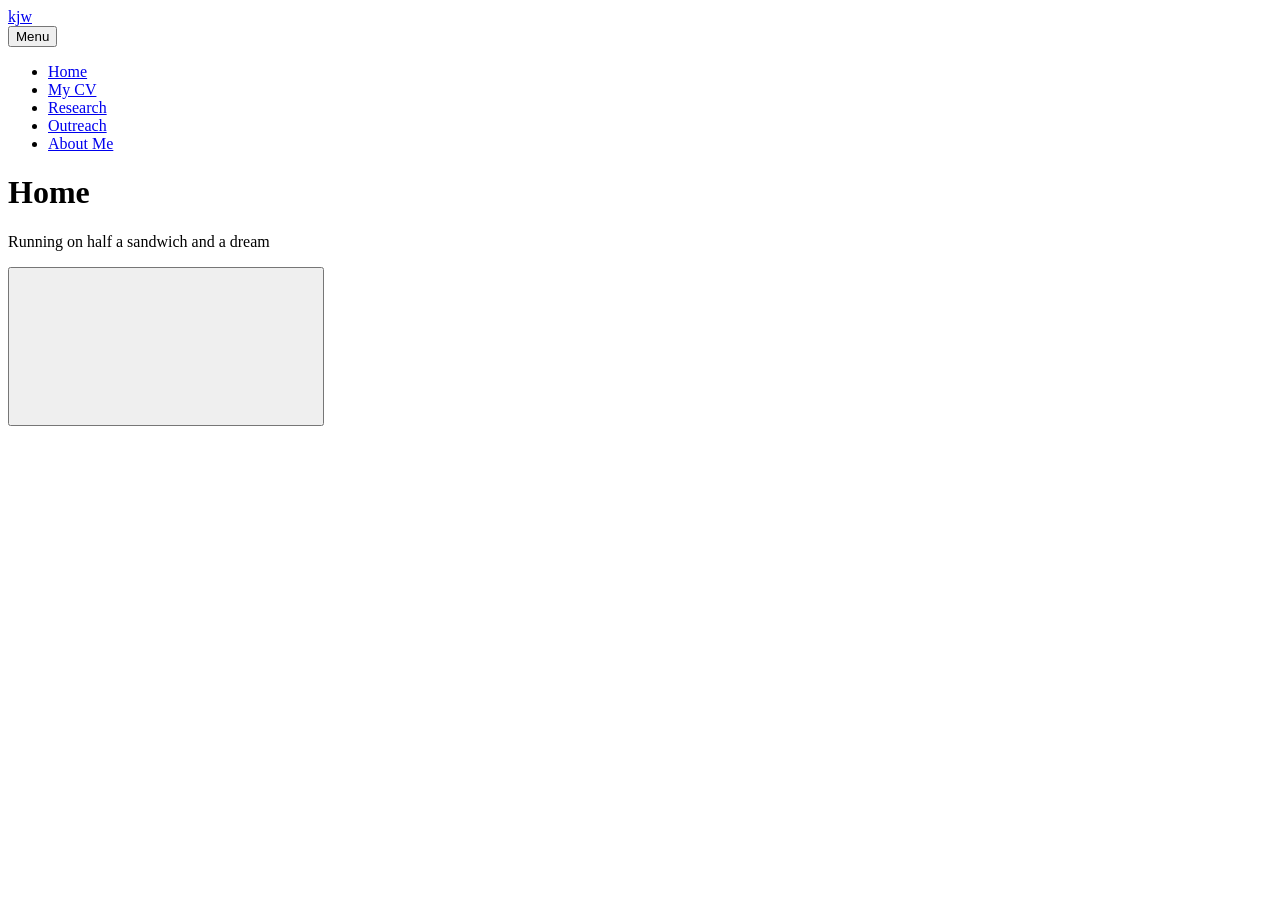
==== index.html @ 4ba6f2dd "Publii: update content" ====
<!DOCTYPE html><html lang="en-gb"><head><meta charset="utf-8"><meta http-equiv="X-UA-Compatible" content="IE=edge"><meta name="viewport" content="width=device-width,initial-scale=1"><title>Home - kjw</title><meta name="generator" content="Publii Open-Source CMS for Static Site"><link rel="canonical" href="https://kennediw.locedinside.com/"><link rel="alternate" type="application/atom+xml" href="https://kennediw.locedinside.com/feed.xml" title="kjw - RSS"><link rel="alternate" type="application/json" href="https://kennediw.locedinside.com/feed.json" title="kjw - JSON"><meta property="og:title" content="Home"><meta property="og:site_name" content="kjw"><meta property="og:description" content=""><meta property="og:url" content="https://kennediw.locedinside.com/"><meta property="og:type" content="article"><link rel="preload" href="https://kennediw.locedinside.com/assets/dynamic/fonts/archivonarrow/archivonarrow.woff2" as="font" type="font/woff2" crossorigin><link rel="preload" href="https://kennediw.locedinside.com/assets/dynamic/fonts/archivonarrow/archivonarrow-italic.woff2" as="font" type="font/woff2" crossorigin><link rel="stylesheet" href="https://kennediw.locedinside.com/assets/css/style.css?v&#x3D;a1b44a110570c267595b27208547eb98"><script type="application/ld+json">{"@context":"http://schema.org","@type":"Article","mainEntityOfPage":{"@type":"WebPage","@id":"https://kennediw.locedinside.com/"},"headline":"Home","datePublished":"2026-08-30T18:26-07:00","dateModified":"2026-08-30T18:49-07:00","description":"","author":{"@type":"Person","name":"Kennedi J. White","url":"https://kennediw.locedinside.com/authors/kennedi-j-white/"},"publisher":{"@type":"Organization","name":"Kennedi J. White"}}</script><noscript><style>img[loading] {
                    opacity: 1;
                }</style></noscript></head><body class="page-template"><div class="container"><header class="top" id="js-top"><div><a class="logo" href="https://kennediw.locedinside.com/">kjw</a><nav class="navbar"><button class="navbar__toggle" aria-label="Menu" aria-haspopup="true" aria-expanded="false"><span class="navbar__toggle-box"><span class="navbar__toggle-inner">Menu</span></span></button><ul class="navbar__menu"><li class="active"><a href="https://kennediw.locedinside.com/" target="_self">Home</a></li><li><a href="https://kennediw.locedinside.com/home/my-cv-2/" target="_self">My CV</a></li><li><a href="https://kennediw.locedinside.com/home/research/" target="_self">Research</a></li><li><a href="https://kennediw.locedinside.com/home/outreach/" target="_self">Outreach</a></li><li><a href="https://kennediw.locedinside.com/about-me/" target="_self">About Me</a></li></ul></nav></div></header><main class="page"><div class="content"><div class="hero hero--full"><header class="hero__header"><h1>Home</h1></header></div><div class="content__entry"></div></div></main></div><footer class="footer"><div class="footer__wrapper"><div class="footer__copyright"><p>Running on half a sandwich and a dream</p></div><button onclick="backToTopFunction()" id="backToTop" class="footer__bttop" aria-label="Back to top" title="Back to top"><svg><use xlink:href="https://kennediw.locedinside.com/assets/svg/svg-map.svg#toparrow"/></svg></button></div></footer><script>window.publiiThemeMenuConfig = {    
        mobileMenuMode: 'sidebar',
        animationSpeed: 300,
        submenuWidth: 'auto',
        doubleClickTime: 500,
        mobileMenuExpandableSubmenus: true, 
        relatedContainerForOverlayMenuSelector: '.top',
   };</script><script defer="defer" src="https://kennediw.locedinside.com/assets/js/scripts.min.js?v&#x3D;e2bc0e7d7ff60ea78ee920470cf8c8a1"></script><script>var images = document.querySelectorAll('img[loading]');

        for (var i = 0; i < images.length; i++) {
            if (images[i].complete) {
                images[i].classList.add('is-loaded');
            } else {
                images[i].addEventListener('load', function () {
                    this.classList.add('is-loaded');
                }, false);
            }
        }</script></body></html>
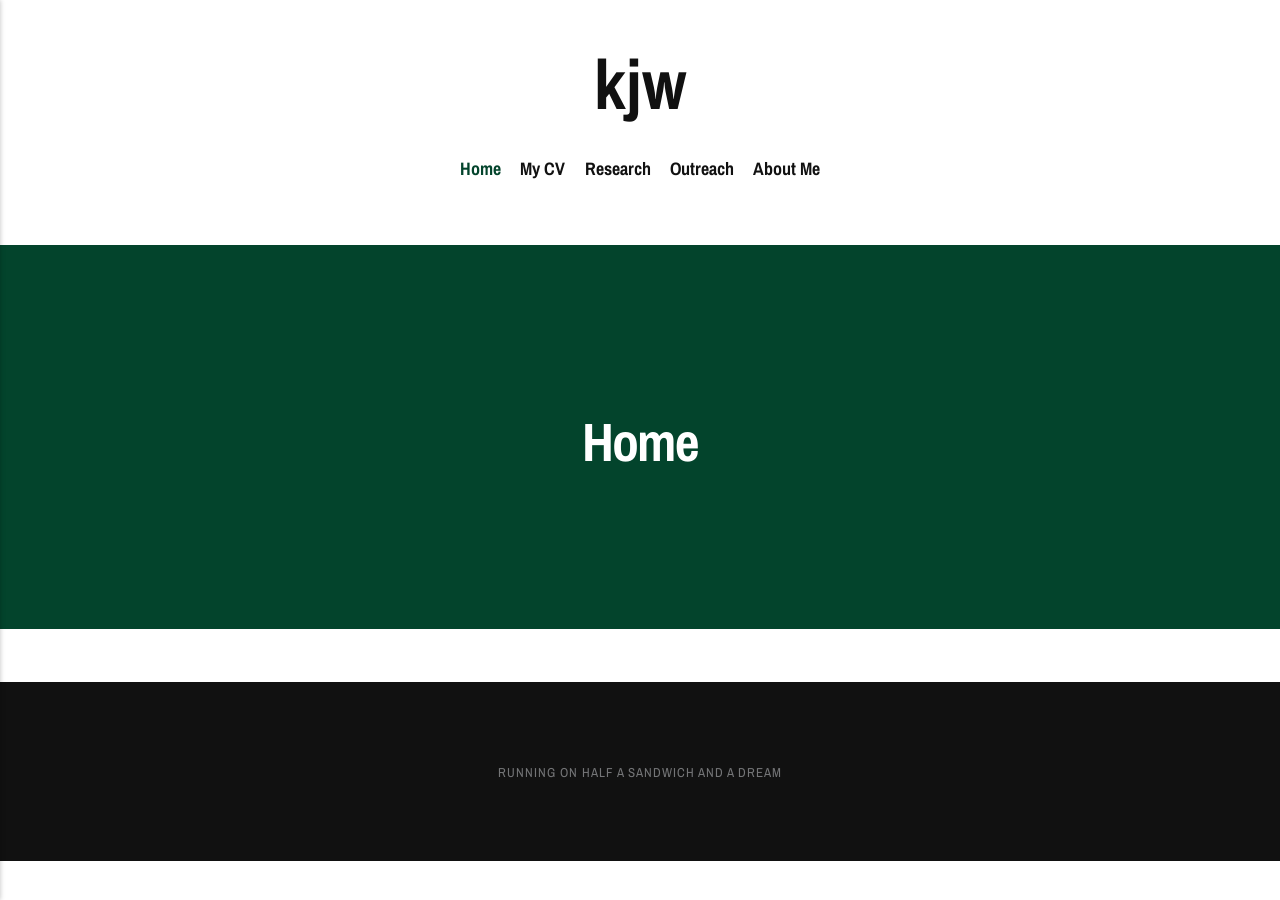
==== commit 537f2654: "Publii: update content" ====
--- a/index.html
+++ b/index.html
@@ -1,13 +1,13 @@
-<!DOCTYPE html><html lang="en-gb"><head><meta charset="utf-8"><meta http-equiv="X-UA-Compatible" content="IE=edge"><meta name="viewport" content="width=device-width,initial-scale=1"><title>Home - kjw</title><meta name="generator" content="Publii Open-Source CMS for Static Site"><link rel="canonical" href="https://kennediw.locedinside.com/"><link rel="alternate" type="application/atom+xml" href="https://kennediw.locedinside.com/feed.xml" title="kjw - RSS"><link rel="alternate" type="application/json" href="https://kennediw.locedinside.com/feed.json" title="kjw - JSON"><meta property="og:title" content="Home"><meta property="og:site_name" content="kjw"><meta property="og:description" content=""><meta property="og:url" content="https://kennediw.locedinside.com/"><meta property="og:type" content="article"><link rel="preload" href="https://kennediw.locedinside.com/assets/dynamic/fonts/archivonarrow/archivonarrow.woff2" as="font" type="font/woff2" crossorigin><link rel="preload" href="https://kennediw.locedinside.com/assets/dynamic/fonts/archivonarrow/archivonarrow-italic.woff2" as="font" type="font/woff2" crossorigin><link rel="stylesheet" href="https://kennediw.locedinside.com/assets/css/style.css?v&#x3D;a1b44a110570c267595b27208547eb98"><script type="application/ld+json">{"@context":"http://schema.org","@type":"Article","mainEntityOfPage":{"@type":"WebPage","@id":"https://kennediw.locedinside.com/"},"headline":"Home","datePublished":"2026-08-30T18:26-07:00","dateModified":"2026-08-30T18:49-07:00","description":"","author":{"@type":"Person","name":"Kennedi J. White","url":"https://kennediw.locedinside.com/authors/kennedi-j-white/"},"publisher":{"@type":"Organization","name":"Kennedi J. White"}}</script><noscript><style>img[loading] {
+<!DOCTYPE html><html lang="en-gb"><head><meta charset="utf-8"><meta http-equiv="X-UA-Compatible" content="IE=edge"><meta name="viewport" content="width=device-width,initial-scale=1"><title>Home - kjw</title><meta name="generator" content="Publii Open-Source CMS for Static Site"><link rel="canonical" href="https://kennediw.github.io/"><link rel="alternate" type="application/atom+xml" href="https://kennediw.github.io/feed.xml" title="kjw - RSS"><link rel="alternate" type="application/json" href="https://kennediw.github.io/feed.json" title="kjw - JSON"><meta property="og:title" content="Home"><meta property="og:site_name" content="kjw"><meta property="og:description" content=""><meta property="og:url" content="https://kennediw.github.io/"><meta property="og:type" content="article"><link rel="preload" href="https://kennediw.github.io/assets/dynamic/fonts/archivonarrow/archivonarrow.woff2" as="font" type="font/woff2" crossorigin><link rel="preload" href="https://kennediw.github.io/assets/dynamic/fonts/archivonarrow/archivonarrow-italic.woff2" as="font" type="font/woff2" crossorigin><link rel="stylesheet" href="https://kennediw.github.io/assets/css/style.css?v&#x3D;a1b44a110570c267595b27208547eb98"><script type="application/ld+json">{"@context":"http://schema.org","@type":"Article","mainEntityOfPage":{"@type":"WebPage","@id":"https://kennediw.github.io/"},"headline":"Home","datePublished":"2026-08-30T18:26-07:00","dateModified":"2026-08-30T18:49-07:00","description":"","author":{"@type":"Person","name":"Kennedi J. White","url":"https://kennediw.github.io/authors/kennedi-j-white/"},"publisher":{"@type":"Organization","name":"Kennedi J. White"}}</script><noscript><style>img[loading] {
                     opacity: 1;
-                }</style></noscript></head><body class="page-template"><div class="container"><header class="top" id="js-top"><div><a class="logo" href="https://kennediw.locedinside.com/">kjw</a><nav class="navbar"><button class="navbar__toggle" aria-label="Menu" aria-haspopup="true" aria-expanded="false"><span class="navbar__toggle-box"><span class="navbar__toggle-inner">Menu</span></span></button><ul class="navbar__menu"><li class="active"><a href="https://kennediw.locedinside.com/" target="_self">Home</a></li><li><a href="https://kennediw.locedinside.com/home/my-cv-2/" target="_self">My CV</a></li><li><a href="https://kennediw.locedinside.com/home/research/" target="_self">Research</a></li><li><a href="https://kennediw.locedinside.com/home/outreach/" target="_self">Outreach</a></li><li><a href="https://kennediw.locedinside.com/about-me/" target="_self">About Me</a></li></ul></nav></div></header><main class="page"><div class="content"><div class="hero hero--full"><header class="hero__header"><h1>Home</h1></header></div><div class="content__entry"></div></div></main></div><footer class="footer"><div class="footer__wrapper"><div class="footer__copyright"><p>Running on half a sandwich and a dream</p></div><button onclick="backToTopFunction()" id="backToTop" class="footer__bttop" aria-label="Back to top" title="Back to top"><svg><use xlink:href="https://kennediw.locedinside.com/assets/svg/svg-map.svg#toparrow"/></svg></button></div></footer><script>window.publiiThemeMenuConfig = {    
+                }</style></noscript></head><body class="page-template"><div class="container"><header class="top" id="js-top"><div><a class="logo" href="https://kennediw.github.io/">kjw</a><nav class="navbar"><button class="navbar__toggle" aria-label="Menu" aria-haspopup="true" aria-expanded="false"><span class="navbar__toggle-box"><span class="navbar__toggle-inner">Menu</span></span></button><ul class="navbar__menu"><li class="active"><a href="https://kennediw.github.io/" target="_self">Home</a></li><li><a href="https://kennediw.github.io/home/my-cv-2/" target="_self">My CV</a></li><li><a href="https://kennediw.github.io/home/research/" target="_self">Research</a></li><li><a href="https://kennediw.github.io/home/outreach/" target="_self">Outreach</a></li><li><a href="https://kennediw.github.io/about-me/" target="_self">About Me</a></li></ul></nav></div></header><main class="page"><div class="content"><div class="hero hero--full"><header class="hero__header"><h1>Home</h1></header></div><div class="content__entry"></div></div></main></div><footer class="footer"><div class="footer__wrapper"><div class="footer__copyright"><p>Running on half a sandwich and a dream</p></div><button onclick="backToTopFunction()" id="backToTop" class="footer__bttop" aria-label="Back to top" title="Back to top"><svg><use xlink:href="https://kennediw.github.io/assets/svg/svg-map.svg#toparrow"/></svg></button></div></footer><script>window.publiiThemeMenuConfig = {    
         mobileMenuMode: 'sidebar',
         animationSpeed: 300,
         submenuWidth: 'auto',
         doubleClickTime: 500,
         mobileMenuExpandableSubmenus: true, 
         relatedContainerForOverlayMenuSelector: '.top',
-   };</script><script defer="defer" src="https://kennediw.locedinside.com/assets/js/scripts.min.js?v&#x3D;e2bc0e7d7ff60ea78ee920470cf8c8a1"></script><script>var images = document.querySelectorAll('img[loading]');
+   };</script><script defer="defer" src="https://kennediw.github.io/assets/js/scripts.min.js?v&#x3D;e2bc0e7d7ff60ea78ee920470cf8c8a1"></script><script>var images = document.querySelectorAll('img[loading]');
 
         for (var i = 0; i < images.length; i++) {
             if (images[i].complete) {
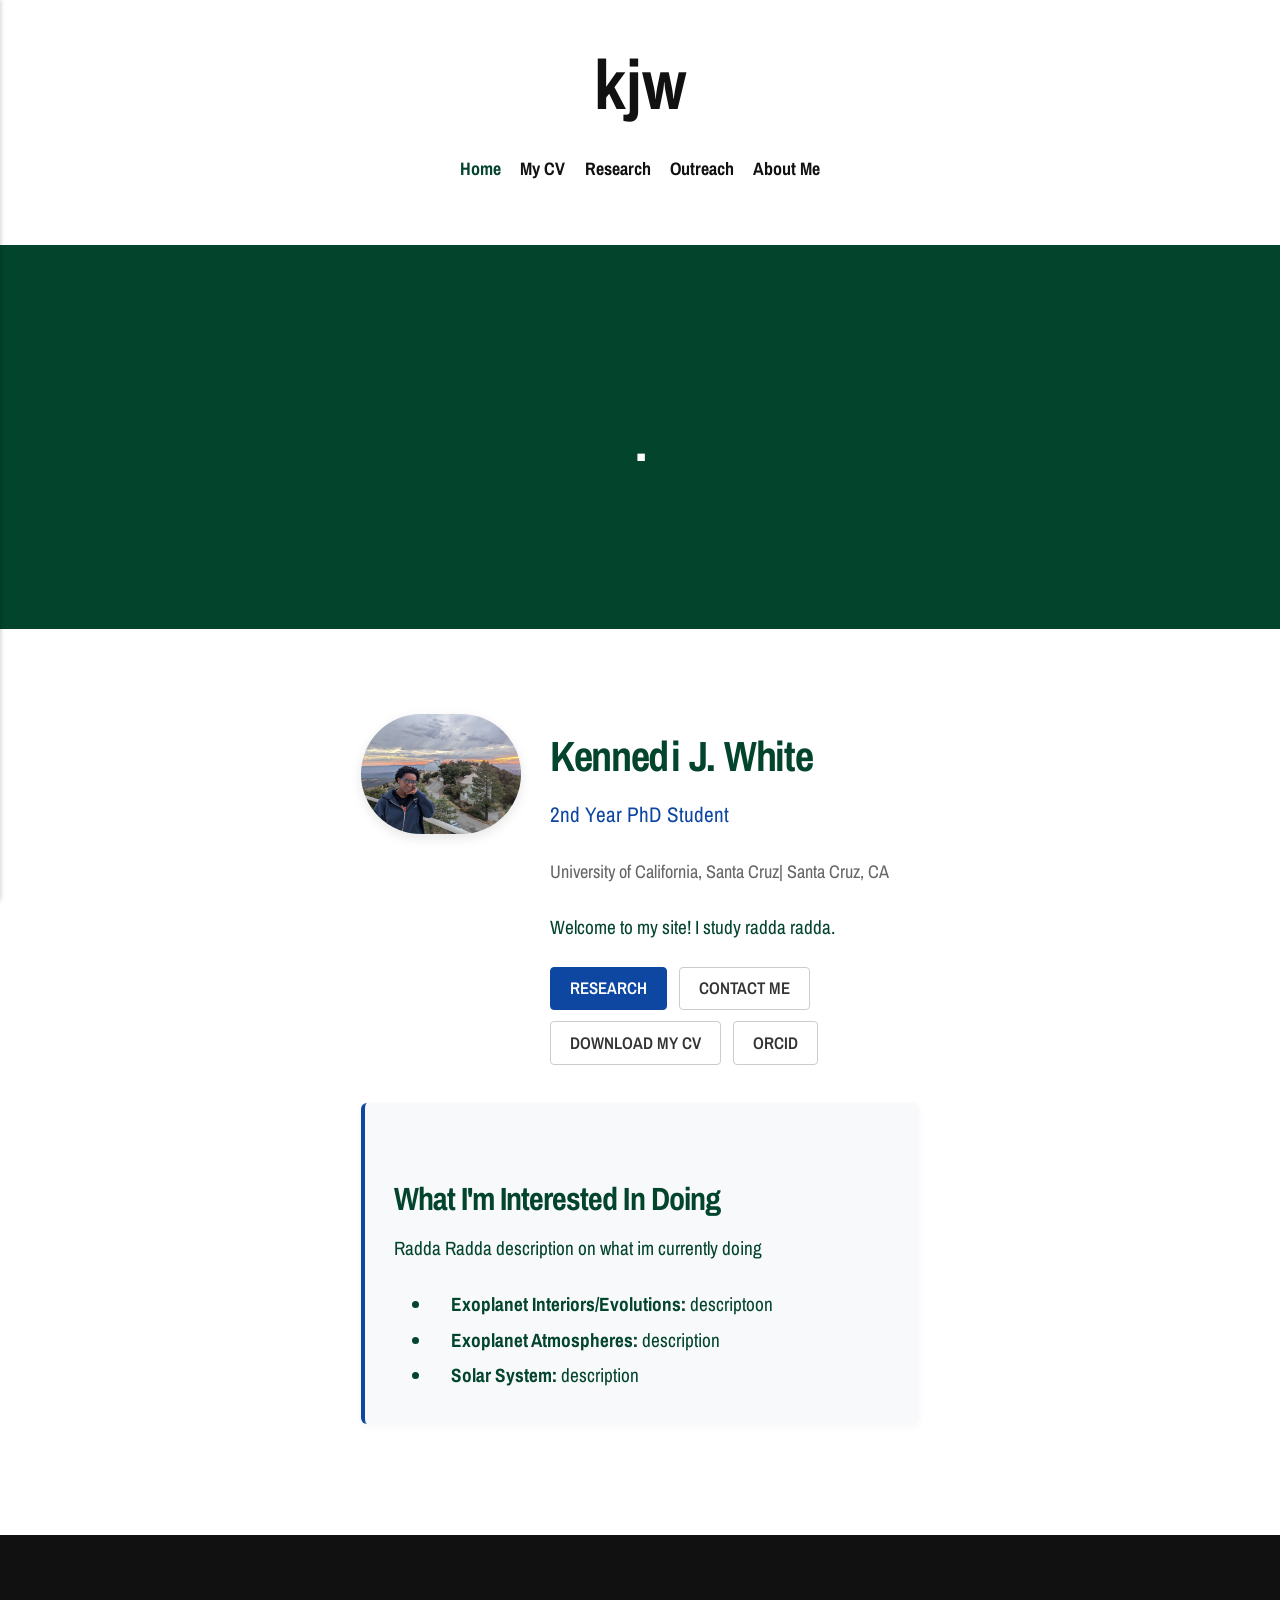
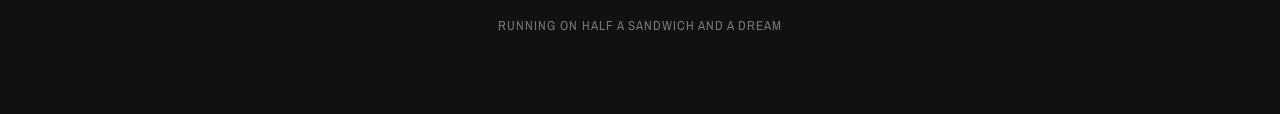
==== commit 79d65d36: "Publii: update content" ====
--- a/index.html
+++ b/index.html
@@ -1,13 +1,13 @@
-<!DOCTYPE html><html lang="en-gb"><head><meta charset="utf-8"><meta http-equiv="X-UA-Compatible" content="IE=edge"><meta name="viewport" content="width=device-width,initial-scale=1"><title>Home - kjw</title><meta name="generator" content="Publii Open-Source CMS for Static Site"><link rel="canonical" href="https://kennediw.github.io/"><link rel="alternate" type="application/atom+xml" href="https://kennediw.github.io/feed.xml" title="kjw - RSS"><link rel="alternate" type="application/json" href="https://kennediw.github.io/feed.json" title="kjw - JSON"><meta property="og:title" content="Home"><meta property="og:site_name" content="kjw"><meta property="og:description" content=""><meta property="og:url" content="https://kennediw.github.io/"><meta property="og:type" content="article"><link rel="preload" href="https://kennediw.github.io/assets/dynamic/fonts/archivonarrow/archivonarrow.woff2" as="font" type="font/woff2" crossorigin><link rel="preload" href="https://kennediw.github.io/assets/dynamic/fonts/archivonarrow/archivonarrow-italic.woff2" as="font" type="font/woff2" crossorigin><link rel="stylesheet" href="https://kennediw.github.io/assets/css/style.css?v&#x3D;a1b44a110570c267595b27208547eb98"><script type="application/ld+json">{"@context":"http://schema.org","@type":"Article","mainEntityOfPage":{"@type":"WebPage","@id":"https://kennediw.github.io/"},"headline":"Home","datePublished":"2026-08-30T18:26-07:00","dateModified":"2026-08-30T18:49-07:00","description":"","author":{"@type":"Person","name":"Kennedi J. White","url":"https://kennediw.github.io/authors/kennedi-j-white/"},"publisher":{"@type":"Organization","name":"Kennedi J. White"}}</script><noscript><style>img[loading] {
+<!DOCTYPE html><html lang="en-gb"><head><meta charset="utf-8"><meta http-equiv="X-UA-Compatible" content="IE=edge"><meta name="viewport" content="width=device-width,initial-scale=1"><title>. - kjw</title><meta name="description" content="Kennedi J. White 2nd Year PhD Student University of California, Santa Cruz|&amp;hellip;"><meta name="generator" content="Publii Open-Source CMS for Static Site"><link rel="canonical" href="./"><link rel="preload" href="./assets/dynamic/fonts/archivonarrow/archivonarrow.woff2" as="font" type="font/woff2" crossorigin><link rel="preload" href="./assets/dynamic/fonts/archivonarrow/archivonarrow-italic.woff2" as="font" type="font/woff2" crossorigin><link rel="stylesheet" href="./assets/css/style.css?v&#x3D;8e5bf271c7479312a2010981550024db"><script type="application/ld+json">{"@context":"http://schema.org","@type":"Article","mainEntityOfPage":{"@type":"WebPage","@id":"./"},"headline":".","datePublished":"2026-08-30T18:26-07:00","dateModified":"2026-08-31T13:59-07:00","description":"Kennedi J. White 2nd Year PhD Student University of California, Santa Cruz|&hellip;","author":{"@type":"Person","name":"Kennedi J. White","url":"./authors/kennedi-j-white/"},"publisher":{"@type":"Organization","name":"Kennedi J. White"}}</script><noscript><style>img[loading] {
                     opacity: 1;
-                }</style></noscript></head><body class="page-template"><div class="container"><header class="top" id="js-top"><div><a class="logo" href="https://kennediw.github.io/">kjw</a><nav class="navbar"><button class="navbar__toggle" aria-label="Menu" aria-haspopup="true" aria-expanded="false"><span class="navbar__toggle-box"><span class="navbar__toggle-inner">Menu</span></span></button><ul class="navbar__menu"><li class="active"><a href="https://kennediw.github.io/" target="_self">Home</a></li><li><a href="https://kennediw.github.io/home/my-cv-2/" target="_self">My CV</a></li><li><a href="https://kennediw.github.io/home/research/" target="_self">Research</a></li><li><a href="https://kennediw.github.io/home/outreach/" target="_self">Outreach</a></li><li><a href="https://kennediw.github.io/about-me/" target="_self">About Me</a></li></ul></nav></div></header><main class="page"><div class="content"><div class="hero hero--full"><header class="hero__header"><h1>Home</h1></header></div><div class="content__entry"></div></div></main></div><footer class="footer"><div class="footer__wrapper"><div class="footer__copyright"><p>Running on half a sandwich and a dream</p></div><button onclick="backToTopFunction()" id="backToTop" class="footer__bttop" aria-label="Back to top" title="Back to top"><svg><use xlink:href="https://kennediw.github.io/assets/svg/svg-map.svg#toparrow"/></svg></button></div></footer><script>window.publiiThemeMenuConfig = {    
+                }</style></noscript></head><body class="page-template"><div class="container"><header class="top" id="js-top"><div><a class="logo" href="./">kjw</a><nav class="navbar"><button class="navbar__toggle" aria-label="Menu" aria-haspopup="true" aria-expanded="false"><span class="navbar__toggle-box"><span class="navbar__toggle-inner">Menu</span></span></button><ul class="navbar__menu"><li class="active"><a href="./" target="_self">Home</a></li><li><a href="./home/my-cv-2/" target="_self">My CV</a></li><li><a href="./home/research/" target="_self">Research</a></li><li><a href="./home/outreach/" target="_self">Outreach</a></li><li><a href="./about-me/" target="_self">About Me</a></li></ul></nav></div></header><main class="page"><article class="content wrapper"><div class="hero hero--full"><header class="hero__header"><h1>.</h1></header></div><div class="content__entry"><div class="academic-hero"><div class="academic-bio-group"><div class="hero-avatar"><figure class="post__image"><img loading="lazy" src="./media/posts/1/PXL_20250925_020636433_Original.jpeg" alt="" width="4080" height="3072" sizes="(max-width: 1024px) 100vw, 1024px" srcset="./media/posts/1/responsive/PXL_20250925_020636433_Original-xs.jpeg 300w, ./media/posts/1/responsive/PXL_20250925_020636433_Original-sm.jpeg 480w, ./media/posts/1/responsive/PXL_20250925_020636433_Original-md.jpeg 768w, ./media/posts/1/responsive/PXL_20250925_020636433_Original-lg.jpeg 1024w"></figure></div><div class="academic-bio"><h1 class="hero-name">Kennedi J. White</h1><p class="hero-title">2nd Year PhD Student</p><p class="hero-affiliation">University of California, Santa Cruz| Santa Cruz, CA</p><p class="hero-description">Welcome to my site! I study radda radda.</p><div class="academic-buttons"><a href="./home/research/" class="btn btn-primary">Research</a> <a href="mailto:kwhite11@ucsc.edu" class="btn btn-secondary">Contact Me</a> <a href="/media/files/White_Kennedi_CV-4.pdf" class="btn btn-secondary" target="_blank" rel="noopener">Download My CV</a> <a href="https://orcid.org/0000-0001-5115-4833" class="btn btn-secondary" target="_blank" rel="noopener">ORCID</a></div></div></div><div class="academic-highlight"><div class="highlight-card"><h3>What I'm Interested In Doing</h3><p>Radda Radda description on what im currently doing</p><ul><li><strong>Exoplanet Interiors/Evolutions:</strong> descriptoon</li><li><strong>Exoplanet Atmospheres:</strong> description</li><li><strong>Solar System:</strong> description</li></ul></div></div></div></div><aside><div class="content__share"></div></aside></article></main></div><footer class="footer"><div class="footer__wrapper"><div class="footer__copyright"><p>Running on half a sandwich and a dream</p></div><button onclick="backToTopFunction()" id="backToTop" class="footer__bttop" aria-label="Back to top" title="Back to top"><svg><use xlink:href="./assets/svg/svg-map.svg#toparrow"/></svg></button></div></footer><script>window.publiiThemeMenuConfig = {    
         mobileMenuMode: 'sidebar',
         animationSpeed: 300,
         submenuWidth: 'auto',
         doubleClickTime: 500,
         mobileMenuExpandableSubmenus: true, 
         relatedContainerForOverlayMenuSelector: '.top',
-   };</script><script defer="defer" src="https://kennediw.github.io/assets/js/scripts.min.js?v&#x3D;e2bc0e7d7ff60ea78ee920470cf8c8a1"></script><script>var images = document.querySelectorAll('img[loading]');
+   };</script><script defer="defer" src="./assets/js/scripts.min.js?v&#x3D;e2bc0e7d7ff60ea78ee920470cf8c8a1"></script><script>var images = document.querySelectorAll('img[loading]');
 
         for (var i = 0; i < images.length; i++) {
             if (images[i].complete) {
--- a/assets/css/style.css
+++ b/assets/css/style.css
@@ -0,0 +1 @@
+@font-face{font-family:'Archivo Narrow';src:url('../dynamic/fonts/archivonarrow/archivonarrow.woff2') format('woff2');font-weight:400 700;font-display:swap;font-style:normal}@font-face{font-family:'Archivo Narrow';src:url('../dynamic/fonts/archivonarrow/archivonarrow-italic.woff2') format('woff2');font-weight:400 700;font-display:swap;font-style:italic}:root{--page-margin:4vw;--page-width:64rem;--entry-width:62ch;--body-font:'Archivo Narrow',sans-serif;--heading-font:'Archivo Narrow',sans-serif;--logo-font:var(--body-font);--menu-font:var(--body-font);--font-size:clamp(1rem, 1rem + (0.19999999999999996 * ((100vw - 20rem) / 46)), 1.2rem);--font-weight-normal:400;--font-weight-bold:700;--line-height:1.6;--letter-spacing:0em;--headings-weight:700;--headings-transform:none;--headings-style:normal;--headings-letter-spacing:-0.03em;--headings-line-height:1.2;--hero-bg:#03442C;--header-height:4.5rem;--hero-min-height:20rem;--hero-max-height:45rem;--hero-opacity:0.6;--grid-gap:0.75rem;--card-height:20rem;--card-opacity:0.4;--card-accent-opacity:0.95;--border-radius:3px;--white:#FFFFFF;--black:#000000;--dark:#111111;--gray-1:#6C6C6F;--gray-2:#747577;--light:#D5D5D5;--lighter:#F3F3F3;--color:#03442C;--color-rgb:3,68,44;--text-color:#03442C;--headings-color:#03442C;--link-color:#03442C;--link-color-hover:#03442C}*,:after,:before{-webkit-box-sizing:border-box;box-sizing:border-box;margin:0;padding:0}article,aside,footer,header,hgroup,main,nav,section{display:block}li{list-style:none}img{height:auto;max-width:100%;vertical-align:top}button,input,select,textarea{font:inherit}address{font-style:normal}::-moz-selection{background:var(--color);color:var(--white)}::selection{background:var(--color);color:var(--white)}html{font-size:var(--font-size);-webkit-font-smoothing:antialiased;-moz-osx-font-smoothing:grayscale;scroll-behavior:smooth}html.no-scroll{overflow:hidden;position:fixed}body{background:var(--white);color:var(--text-color);font-family:var(--body-font);font-variation-settings:"wght" var(--font-weight-normal);line-height:var(--line-height);letter-spacing:var(--letter-spacing);overflow-x:hidden;-ms-scroll-chaining:none;overscroll-behavior:none}a{color:var(--link-color);text-decoration:none;-webkit-transition:all .12s linear 0s;transition:all .12s linear 0s}a:hover{color:var(--link-color)}a:active{color:var(--link-color)}a:focus{color:var(--link-color);outline:0}.inverse{color:var(--dark);text-decoration:none;-webkit-transition:all .12s linear 0s;transition:all .12s linear 0s}.inverse:hover{color:var(--link-color)}.inverse:active{color:var(--link-color)}.inverse:focus{color:var(--link-color);outline:0}dl,ol,p,pre,table,ul{margin-top:calc(1rem + .5vw)}blockquote,figure,hr{margin-top:calc(1rem + 1vw);margin-bottom:calc(1rem + 1vw)}h1,h2,h3,h4,h5,h6{color:var(--headings-color);font-family:var(--heading-font);font-variation-settings:"wght" var(--headings-weight);font-style:var(--headings-style);letter-spacing:var(--headings-letter-spacing);line-height:1.1;margin-top:calc(2.25rem + .5vw);text-transform:var(--headings-transform)}.h1,h1{font-size:clamp(1.6758293408rem, 1.6758293408rem + 1.1325746388 * (100vw - 20rem) / 46, 2.8084039796rem)}.h2,h2{font-size:clamp(1.4728968807rem, 1.4728968807rem + .6965283404 * (100vw - 20rem) / 46, 2.1694252211rem)}.h3,h3{font-size:clamp(1.2945382732rem, 1.2945382732rem + .3812910676 * (100vw - 20rem) / 46, 1.6758293408rem)}.h4,h4{font-size:clamp(1.1377777785rem, 1.1377777785rem + .1567604947 * (100vw - 20rem) / 46, 1.2945382732rem)}.h5,h5{font-size:clamp(1rem, 1rem + .1377777785 * (100vw - 20rem) / 46, 1.1377777785rem)}.h6,h6{font-size:clamp(1rem, 1rem + 0 * (100vw - 20rem) / 46, 1rem)}h1+*,h2+*,h3+*,h4+*,h5+*,h6+*{margin-top:calc(.5rem + .5vw)}b,strong{font-variation-settings:"wght" var(--font-weight-bold)}blockquote{background:rgba(0,0,0,.03);border-left:.3rem solid var(--color);font-style:italic;padding:1.5rem 1.5rem 1.5rem 1.75rem}blockquote cite{color:var(--dark);display:block;font-size:.9374999997rem;font-style:normal;font-variation-settings:"wght" var(--font-weight-bold);margin-top:.75rem}blockquote>:first-child{margin-top:0}ol,ul{margin-left:2rem}ol>li,ul>li{list-style:inherit;padding:0 0 .25rem 1rem}dl dt{font-variation-settings:"wght" var(--font-weight-bold)}sub,sup{font-size:55%;line-height:1}code{background-color:rgba(var(--color-rgb),.1);border-radius:2px;color:var(--color);font-size:.8239746086rem;font-family:Monaco,"Courier New",monospace;padding:.25rem .5rem}pre{background-color:var(--lighter);border-radius:3px;font-size:.8239746086rem;padding:1.5rem;white-space:pre-wrap!important;word-wrap:break-word;width:100%}pre code{background-color:var(--lighter);color:inherit!important;font-size:inherit;padding:0}table{border-collapse:collapse;border-spacing:0;display:block;max-width:100%;overflow-x:auto;vertical-align:top;text-align:left;white-space:nowrap}table th{border-bottom:2px solid var(--light);padding:.75rem 1.25rem}table tr:nth-child(2n){background:rgba(0,0,0,.03)}table td{padding:.75rem 1.25rem}figcaption{clear:both;color:var(--gray-1);font-style:italic;font-size:.7241964329rem;margin:.75rem 0 0;text-align:center}.separator,hr{background:0 0;border:none;height:auto;line-height:1;max-width:none;text-align:center}.separator::before,hr::before{content:"···";color:var(--dark);font-size:1.2136296308rem;font-variation-settings:"wght" var(--font-weight-bold);letter-spacing:1.1377777785rem;padding-left:1.1377777785rem}.separator--dot::before{content:"·";color:var(--dark);font-size:1.2136296308rem;font-variation-settings:"wght" var(--font-weight-bold);letter-spacing:1.1377777785rem;padding-left:1.1377777785rem}.separator--long-line{position:relative}.separator--long-line::before{content:"";height:1.2136296308rem}.separator--long-line::after{border-top:1px solid var(--light);content:"";height:1px;position:absolute;width:100%;top:50%;left:0}.btn,[type=button],[type=submit],button{background:var(--dark);border:none;border-radius:var(--border-radius);color:var(--white);cursor:pointer;display:inline-block;font:var(--font-weight-bold) 0.7241964329rem var(--body-font);padding:.75rem 1.5rem;vertical-align:middle;text-align:center;text-transform:uppercase;-webkit-transition:all .12s linear 0s;transition:all .12s linear 0s;width:100%}@media all and (min-width:20em){.btn,[type=button],[type=submit],button{width:auto}}.btn:focus,.btn:hover,[type=button]:focus,[type=button]:hover,[type=submit]:focus,[type=submit]:hover,button:focus,button:hover{background:var(--color);color:var(--white)}.btn:disabled,[type=button]:disabled,[type=submit]:disabled,button:disabled{background-color:var(--lighter);border-color:var(--lighter);color:var(--gray-1);cursor:not-allowed}.btn:active,[type=button]:active,[type=submit]:active,button:active{background:var(--color)}@media all and (max-width:19.9375em){.btn+.btn,.btn+[type=button],.btn+[type=submit],.btn+button,[type=button]+.btn,[type=button]+[type=button],[type=button]+[type=submit],[type=button]+button,[type=submit]+.btn,[type=submit]+[type=button],[type=submit]+[type=submit],[type=submit]+button,button+.btn,button+[type=button],button+[type=submit],button+button{margin-top:.5rem}}.btn--outline{background:0 0;border:2px solid var(--dark);-webkit-box-shadow:none;box-shadow:none;color:var(--dark)}.btn--outline:active,.btn--outline:focus,.btn--outline:hover{background:0 0;border-color:var(--color);-webkit-box-shadow:none;box-shadow:none;color:var(--color)}[type=button],[type=submit],button{-webkit-appearance:none;-moz-appearance:none}fieldset{border:1px solid var(--light);margin:0 0 1.5rem;padding:1.5rem}fieldset>legend{margin-left:-1rem;padding:0 1rem}legend{font-variation-settings:"wght" var(--font-weight-bold)}label{font-variation-settings:"wght" var(--font-weight-bold);margin:0 1rem .75rem 0}option{font-variation-settings:"wght" var(--font-weight-normal)}[type=email],[type=number],[type=search],[type=tel],[type=text],[type=url],select,textarea{background-color:var(--white);border:none;border:1px solid var(--light);border-radius:var(--border-radius);font-size:1rem;outline:0;padding:.375rem .75rem;width:100%;-webkit-appearance:none;-moz-appearance:none}@media all and (min-width:37.5em){[type=email],[type=number],[type=search],[type=tel],[type=text],[type=url],select,textarea{width:auto}}[type=email]:focus,[type=number]:focus,[type=search]:focus,[type=tel]:focus,[type=text]:focus,[type=url]:focus,select:focus,textarea:focus{border-color:var(--color)}input[type=checkbox],input[type=radio]{opacity:0;position:absolute}input[type=checkbox]+label,input[type=radio]+label{position:relative;margin-left:-1px;cursor:pointer;padding:0}input[type=checkbox]+label:before,input[type=radio]+label:before{background-color:var(--white);border:1px solid var(--light);border-radius:2px;content:"";display:inline-block;height:1.25rem;line-height:1.25rem;margin-right:1rem;vertical-align:middle;text-align:center;width:1.25rem}input[type=checkbox]:checked+label:before,input[type=radio]:checked+label:before{content:"";background-image:url("data:image/svg+xml;charset=UTF-8,%3csvg xmlns='http://www.w3.org/2000/svg' viewBox='0 0 11 8'%3e%3cpolygon points='9.53 0 4.4 5.09 1.47 2.18 0 3.64 2.93 6.54 4.4 8 5.87 6.54 11 1.46 9.53 0' fill='%236B78B4'/%3e%3c/svg%3e");background-repeat:no-repeat;background-size:11px 8px;background-position:50% 50%}input[type=radio]+label:before{border-radius:50%}input[type=radio]:checked+label:before{background-image:url("data:image/svg+xml;charset=UTF-8,%3csvg xmlns='http://www.w3.org/2000/svg' viewBox='0 0 8 8'%3e%3ccircle cx='4' cy='4' r='4' fill='%236B78B4'/%3e%3c/svg%3e")}[type=file]{margin-bottom:1.5rem;width:100%}select{max-width:100%;width:auto;position:relative}select:not([multiple]){background:url('data:image/svg+xml;utf8,<svg xmlns="http://www.w3.org/2000/svg" viewBox="0 0 6 6"><polygon points="3 6 3 6 0 0 6 0 3 6" fill="%238a8b8c"/></svg>') no-repeat 90% 50%;background-size:8px;padding-right:3rem}select[multiple]{border:1px solid var(--light);padding:1.5rem;width:100%}select[multiple]:hover{border-color:var(--light)}select[multiple]:focus{border-color:var(--color)}select[multiple]:disabled{background-color:var(--lighter);cursor:not-allowed}select[multiple]:disabled:hover{border-color:var(--light)}textarea{display:block;overflow:auto;resize:vertical;max-width:100%}.top{height:var(--header-height);left:0;position:absolute;top:0;width:100%;padding:0 var(--page-margin);z-index:99}@media all and (min-width:56.25em){.top{height:auto;max-height:9.5rem}}.top>div{align-items:center;display:grid;height:100%;margin:0 auto;max-width:var(--page-width);position:relative;width:100%}@media all and (max-width:56.1875em){.top>div{grid-template-columns:1fr auto auto;grid-template-areas:"logo search menu"}}.top.is-visible{align-items:center;background:var(--white);-webkit-box-shadow:0 0 1px rgba(0,0,0,.2);box-shadow:0 0 1px rgba(0,0,0,.2);height:var(--header-height);opacity:1;padding:0 var(--page-margin);position:fixed;-webkit-transform:translate(0,0);transform:translate(0,0);-webkit-transition:height .3s,background .3s,opacity .24s,-webkit-transform .24s;transition:height .3s,background .3s,opacity .24s,-webkit-transform .24s;transition:transform .24s,height .3s,background .3s,opacity .24s;transition:transform .24s,height .3s,background .3s,opacity .24s,-webkit-transform .24s;-webkit-transition-delay:50ms;transition-delay:50ms}@media all and (min-width:56.25em){.top.is-visible>div{grid-template-columns:1fr auto auto;grid-template-areas:"logo menu search";margin:0 auto;max-width:var(--page-width)}}.top.is-visible .logo{font-size:1.7875512975rem;grid-area:logo;padding:0;text-align:left}.top.is-visible .navbar{text-align:right}.top.is-visible .navbar__toggle{height:auto}.top.is-visible .search__input{font-size:1.4728968807rem}.top.is-visible .search__btn{position:relative;margin-left:1rem;right:0;top:0}.top.is-hidden{opacity:0;-webkit-transform:translate(0,-86px);transform:translate(0,-86px);-webkit-transition:background .3s,color .3s,opacity .24s,-webkit-transform .24s;transition:background .3s,color .3s,opacity .24s,-webkit-transform .24s;transition:transform .24s,background .3s,color .3s,opacity .24s;transition:transform .24s,background .3s,color .3s,opacity .24s,-webkit-transform .24s}.logo{color:var(--dark)!important;display:block;font-family:var(--logo-font);font-size:1.7875512975rem;font-variation-settings:"wght" var(--font-weight-bold)}@media all and (min-width:56.25em){.logo{font-size:3.6355864383rem;padding:1.5rem 0 .75rem;text-align:center}}.logo:hover{text-decoration:none}.logo:focus{outline:0}.logo>img{height:var(--header-height);-o-object-fit:contain;object-fit:contain;padding:.5rem 0;width:auto}@media all and (min-width:56.25em){.logo>img{height:5rem}}@media all and (max-width:56.1875em){.search{grid-area:search}}.search__btn{border:none!important;background:0 0!important;-webkit-box-shadow:none!important;box-shadow:none!important;margin:0;padding:.5rem;width:auto;position:relative;right:0}@media all and (min-width:56.25em){.search__btn{padding-right:0;position:absolute;top:40%}}.search__btn:focus,.search__btn:hover{-webkit-transform:translateY(0);transform:translateY(0)}.search__btn:focus>svg,.search__btn:hover>svg{fill:var(--color)}.search__btn>svg{display:block;fill:var(--dark);-webkit-transition:all .24s ease;transition:all .24s ease}.search__form{flex-basis:90%}.search__input{background:0 0;border:none!important;display:none;font-family:var(--heading-font);margin:0!important;opacity:0;padding:0;width:100%;font-size:clamp(1.4728968807rem, 1.4728968807rem + .6965283404 * (100vw - 20rem) / 46, 2.1694252211rem)}.search__close{background:0 0!important;-webkit-box-shadow:none!important;box-shadow:none!important;border:none;color:transparent;cursor:pointer;margin:0!important;opacity:0;padding:0;height:1.6rem;width:1.6rem;position:relative;text-indent:-999rem}.search__close:after,.search__close:before{background-color:var(--dark);content:"";left:1rem;height:1.6rem;opacity:1;position:absolute;width:1px;top:0;-webkit-transform:rotate(45deg);transform:rotate(45deg);-webkit-transition:all .14s ease-out;transition:all .14s ease-out}.search__close:after{-webkit-transform:rotate(-45deg);transform:rotate(-45deg)}.search__close:hover{-webkit-transform:translateY(0);transform:translateY(0)}.search__close:hover:after,.search__close:hover:before{background-color:var(--color)}.search__overlay{background-color:var(--white);height:100%;left:0;opacity:0;position:absolute;-webkit-transition:all .24s ease-out;transition:all .24s ease-out;top:0;visibility:hidden;width:100%;z-index:2005}.search__overlay-inner{align-items:center;display:flex;height:100%;justify-content:space-between}.search__overlay.expanded{-webkit-transform:translate(0,0);transform:translate(0,0);opacity:1;display:block;visibility:visible}.search__overlay.expanded .search__input{-webkit-animation:slideininput .24s .1s forwards;animation:slideininput .24s .1s forwards;display:block}@-webkit-keyframes slideininput{60%{opacity:0}100%{opacity:1}}@keyframes slideininput{60%{opacity:0}100%{opacity:1}}.search__overlay.expanded .search__close{-webkit-animation:slideinclose .24s .1s forwards;animation:slideinclose .24s .1s forwards}@-webkit-keyframes slideinclose{60%{opacity:0}100%{opacity:1}}@keyframes slideinclose{60%{opacity:0}100%{opacity:1}}@media all and (max-width:56.1875em){.navbar{grid-area:menu}}.navbar .navbar__menu{display:flex;justify-content:center;list-style:none;margin:0;padding:0}@media all and (max-width:56.1875em){.navbar .navbar__menu{display:none}}.navbar .navbar__menu li{display:block;font-family:var(--menu-font);font-size:.9374999997rem;font-variation-settings:"wght" var(--font-weight-bold);line-height:var(--line-height);padding:0;position:relative;white-space:nowrap;width:auto}.navbar .navbar__menu li a,.navbar .navbar__menu li span[aria-haspopup=true]{color:var(--dark);display:block;padding:0 .5rem;-webkit-transition:all .24s ease-out;transition:all .24s ease-out}.navbar .navbar__menu li a:active,.navbar .navbar__menu li a:focus,.navbar .navbar__menu li a:hover,.navbar .navbar__menu li span[aria-haspopup=true]:active,.navbar .navbar__menu li span[aria-haspopup=true]:focus,.navbar .navbar__menu li span[aria-haspopup=true]:hover{color:var(--color)}.navbar .navbar__menu li span{color:var(--dark);cursor:default;display:block;padding:0 .5rem}.navbar .navbar__menu>li.active a{color:var(--color)}.navbar .navbar__menu>li:hover>a,.navbar .navbar__menu>li:hover>span[aria-haspopup=true]{color:var(--color)}.navbar .has-submenu:active>.navbar__submenu,.navbar .has-submenu:focus>.navbar__submenu,.navbar .has-submenu:hover>.navbar__submenu{left:0;opacity:1;-webkit-transform:scale(1);transform:scale(1);visibility:visible;margin-top:.75rem}.navbar .has-submenu:active>.navbar__submenu:before,.navbar .has-submenu:focus>.navbar__submenu:before,.navbar .has-submenu:hover>.navbar__submenu:before{content:"";height:.75rem;position:absolute;width:100%;top:-.75rem}.navbar .has-submenu:active>.navbar__submenu.is-right-submenu,.navbar .has-submenu:focus>.navbar__submenu.is-right-submenu,.navbar .has-submenu:hover>.navbar__submenu.is-right-submenu{left:auto;right:0;-webkit-transform-origin:right top;transform-origin:right top}.navbar .has-submenu .has-submenu:active>.navbar__submenu,.navbar .has-submenu .has-submenu:focus>.navbar__submenu,.navbar .has-submenu .has-submenu:hover>.navbar__submenu{top:0;margin-top:0}.navbar .has-submenu .has-submenu:active>.navbar__submenu.is-right-submenu,.navbar .has-submenu .has-submenu:focus>.navbar__submenu.is-right-submenu,.navbar .has-submenu .has-submenu:hover>.navbar__submenu.is-right-submenu{top:0;margin-top:0}.navbar .navbar__submenu{background:var(--color);-webkit-box-shadow:0 5px 5px rgba(0,0,0,.25);box-shadow:0 5px 5px rgba(0,0,0,.25);border-radius:var(--border-radius);left:-9999px;list-style-type:none;margin:0;padding:.5rem 0;position:absolute;text-align:left;visibility:hidden;white-space:nowrap;z-index:1;opacity:0;-webkit-transform:scale(.8);transform:scale(.8);-webkit-transform-origin:0 top;transform-origin:0 top;-webkit-transition:opacity .15s,-webkit-transform .3s cubic-bezier(.275, 1.375, .8, 1);transition:opacity .15s,-webkit-transform .3s cubic-bezier(.275, 1.375, .8, 1);transition:opacity .15s,transform .3s cubic-bezier(.275, 1.375, .8, 1);transition:opacity .15s,transform .3s cubic-bezier(.275, 1.375, .8, 1),-webkit-transform .3s cubic-bezier(.275, 1.375, .8, 1)}.navbar .navbar__submenu__submenu{z-index:2}.navbar .navbar__submenu li{line-height:1.5;font-size:.8789062495rem;text-transform:none}.navbar .navbar__submenu li a,.navbar .navbar__submenu li span[aria-haspopup=true]{color:rgba(255,255,255,.88)!important;padding:.5rem 1.5rem;-webkit-transition:all .24s ease;transition:all .24s ease}.navbar .navbar__submenu li a:active,.navbar .navbar__submenu li a:focus,.navbar .navbar__submenu li a:hover,.navbar .navbar__submenu li span[aria-haspopup=true]:active,.navbar .navbar__submenu li span[aria-haspopup=true]:focus,.navbar .navbar__submenu li span[aria-haspopup=true]:hover{background:rgba(255,255,255,.05);color:var(--white)!important}.navbar .navbar__submenu li span{color:rgba(255,255,255,.88)!important;padding:.5rem 1.25rem}.navbar .navbar__submenu li:hover>a,.navbar .navbar__submenu li:hover>span[aria-haspopup=true]{color:var(--white)!important}.navbar .navbar__toggle{background:0 0;-webkit-box-shadow:none;box-shadow:none;border:none;cursor:pointer;display:block;line-height:1;height:4.5rem;margin:0;overflow:visible;padding:1rem 0 1rem 1.5rem;text-transform:none;z-index:2004}@media all and (min-width:37.5em){.navbar .navbar__toggle{height:var(--header-height)}}@media all and (min-width:56.25em){.navbar .navbar__toggle{display:none}}.navbar .navbar__toggle:focus,.navbar .navbar__toggle:hover{-webkit-box-shadow:none;box-shadow:none;outline:0;-webkit-transform:none;transform:none}.navbar .navbar__toggle-box{width:24px;height:14px;display:inline-block;position:relative}.navbar .navbar__toggle-inner{display:block;top:50%;text-indent:-9999999em}.navbar .navbar__toggle-inner::before{content:"";display:block;top:-6px}.navbar .navbar__toggle-inner::after{content:"";display:block;bottom:-6px}.navbar .navbar__toggle-inner,.navbar .navbar__toggle-inner::after,.navbar .navbar__toggle-inner::before{width:22px;height:2px;background-color:var(--dark);position:absolute;-webkit-transition:opacity .14s ease-out,-webkit-transform;transition:opacity .14s ease-out,-webkit-transform;transition:transform,opacity .14s ease-out;transition:transform,opacity .14s ease-out,-webkit-transform}.navbar .navbar__toggle-inner{-webkit-transition-duration:75ms;transition-duration:75ms;-webkit-transition-timing-function:cubic-bezier(0.55,0.055,0.675,0.19);transition-timing-function:cubic-bezier(0.55,0.055,0.675,0.19)}.navbar .navbar__toggle-inner::before{-webkit-transition:top 75ms ease .12s,opacity 75ms ease;transition:top 75ms ease .12s,opacity 75ms ease}.navbar .navbar__toggle-inner::after{-webkit-transition:bottom 75ms ease .12s,-webkit-transform 75ms cubic-bezier(.55, .055, .675, .19);transition:bottom 75ms ease .12s,-webkit-transform 75ms cubic-bezier(.55, .055, .675, .19);transition:bottom 75ms ease .12s,transform 75ms cubic-bezier(.55, .055, .675, .19);transition:bottom 75ms ease .12s,transform 75ms cubic-bezier(.55, .055, .675, .19),-webkit-transform 75ms cubic-bezier(.55, .055, .675, .19)}.navbar .navbar__toggle.is-active .navbar__toggle-inner{-webkit-transform:rotate(45deg);transform:rotate(45deg);-webkit-transition-delay:0.12s;transition-delay:0.12s;-webkit-transition-timing-function:cubic-bezier(0.215,0.61,0.355,1);transition-timing-function:cubic-bezier(0.215,0.61,0.355,1)}.navbar .navbar__toggle.is-active .navbar__toggle-inner::before{top:0;opacity:0;-webkit-transition:top 75ms ease,opacity 75ms ease .12s;transition:top 75ms ease,opacity 75ms ease .12s}.navbar .navbar__toggle.is-active .navbar__toggle-inner::after{bottom:0;-webkit-transform:rotate(-90deg);transform:rotate(-90deg);-webkit-transition:bottom 75ms ease,-webkit-transform 75ms cubic-bezier(.215, .61, .355, 1) .12s;transition:bottom 75ms ease,-webkit-transform 75ms cubic-bezier(.215, .61, .355, 1) .12s;transition:bottom 75ms ease,transform 75ms cubic-bezier(.215, .61, .355, 1) .12s;transition:bottom 75ms ease,transform 75ms cubic-bezier(.215, .61, .355, 1) .12s,-webkit-transform 75ms cubic-bezier(.215, .61, .355, 1) .12s}.navbar_mobile_overlay{background:var(--white);height:calc(100vh - 4.5rem);left:0;opacity:1;overflow:auto;pointer-events:auto;position:fixed;top:4.5rem;-webkit-transition:all .3s cubic-bezier(0, 0, .3, 1);transition:all .3s cubic-bezier(0, 0, .3, 1);width:100%;z-index:998}@media all and (min-width:37.5em){.navbar_mobile_overlay{height:calc(100vh - var(--header-height));top:var(--header-height)}}.navbar_mobile_overlay.is-hidden{opacity:0;pointer-events:none}.navbar_mobile_overlay .navbar__menu{margin:24px}.navbar_mobile_overlay .navbar__menu li{font-family:var(--menu-font);list-style:none;margin:0;padding:0;text-align:center}.navbar_mobile_overlay .navbar__menu li .is-separator,.navbar_mobile_overlay .navbar__menu li a{color:var(--dark);display:block;padding:10px 20px 10px 0;position:relative}.navbar_mobile_overlay .navbar__menu li .is-separator:active,.navbar_mobile_overlay .navbar__menu li .is-separator:focus,.navbar_mobile_overlay .navbar__menu li .is-separator:hover,.navbar_mobile_overlay .navbar__menu li a:active,.navbar_mobile_overlay .navbar__menu li a:focus,.navbar_mobile_overlay .navbar__menu li a:hover{color:var(--dark)}.navbar_mobile_overlay .navbar__menu li .is-separator[aria-haspopup=true]::after,.navbar_mobile_overlay .navbar__menu li a[aria-haspopup=true]::after{content:"";width:0;height:0;border-style:solid;border-width:5px 5px 0 5px;border-color:var(--gray-1) transparent transparent transparent;left:.5rem;top:14px;position:relative}.navbar_mobile_overlay .navbar__submenu{margin:0;padding:0;visibility:hidden}.navbar_mobile_overlay .navbar__submenu[aria-hidden=false]{visibility:visible}.navbar_mobile_overlay .navbar__submenu_wrapper{height:0;opacity:0;overflow:hidden;-webkit-transition:all .3s cubic-bezier(.275, 1.375, .8, 1);transition:all .3s cubic-bezier(.275, 1.375, .8, 1)}.navbar_mobile_overlay .navbar__submenu_wrapper.is-active{height:auto;opacity:1}.navbar_mobile_sidebar{background:var(--white);-webkit-box-shadow:0 0 5px rgba(0,0,0,.25);box-shadow:0 0 5px rgba(0,0,0,.25);height:100vh;left:0;max-width:400px;overflow:auto;position:fixed;top:0;-webkit-transition:all .3s cubic-bezier(0, 0, .3, 1);transition:all .3s cubic-bezier(0, 0, .3, 1);width:80%;z-index:1000}.navbar_mobile_sidebar.is-hidden{left:-400px}.navbar_mobile_sidebar .navbar__menu{margin:24px}.navbar_mobile_sidebar .navbar__menu li{font-family:var(--menu-font);font-size:16px;list-style:none;line-height:1.3;margin:0;padding:0}.navbar_mobile_sidebar .navbar__menu li .is-separator,.navbar_mobile_sidebar .navbar__menu li a{color:var(--dark);display:block;padding:10px 20px 10px 0;position:relative}.navbar_mobile_sidebar .navbar__menu li .is-separator:active,.navbar_mobile_sidebar .navbar__menu li .is-separator:focus,.navbar_mobile_sidebar .navbar__menu li .is-separator:hover,.navbar_mobile_sidebar .navbar__menu li a:active,.navbar_mobile_sidebar .navbar__menu li a:focus,.navbar_mobile_sidebar .navbar__menu li a:hover{color:var(--dark)}.navbar_mobile_sidebar .navbar__menu li .is-separator[aria-haspopup=true]::after,.navbar_mobile_sidebar .navbar__menu li a[aria-haspopup=true]::after{content:"";width:0;height:0;border-style:solid;border-width:5px 5px 0 5px;border-color:var(--gray-1) transparent transparent transparent;right:0;top:18px;position:absolute}.navbar_mobile_sidebar .navbar__submenu{margin:0 0 0 24px;padding:0;visibility:hidden}.navbar_mobile_sidebar .navbar__submenu[aria-hidden=false]{visibility:visible}.navbar_mobile_sidebar .navbar__submenu_wrapper{height:0;opacity:0;overflow:hidden;-webkit-transition:all .3s cubic-bezier(.275, 1.375, .8, 1);transition:all .3s cubic-bezier(.275, 1.375, .8, 1)}.navbar_mobile_sidebar .navbar__submenu_wrapper.is-active{height:auto;opacity:1}.navbar_mobile_sidebar__overlay{background:rgba(0,0,0,.5);height:100%;opacity:1;pointer-events:auto;position:fixed;top:0;-webkit-transition:all .3s cubic-bezier(0, 0, .3, 1);transition:all .3s cubic-bezier(0, 0, .3, 1);width:100%;z-index:10}.navbar_mobile_sidebar__overlay.is-hidden{opacity:0;pointer-events:none}.container{-webkit-box-sizing:content-box;box-sizing:content-box;margin-left:auto;margin-right:auto;max-width:var(--page-width);padding:0 var(--page-margin)}@media all and (max-width:56.1875em){.container{padding-top:var(--header-height)}}.wrapper{margin-left:auto;margin-right:auto;max-width:var(--entry-width)}.hero{background:var(--hero-bg);margin-bottom:var(--grid-gap);min-height:var(--hero-min-height);position:relative;text-align:center;top:0;z-index:1}.hero:after{content:" ";display:block;clear:both}@media all and (min-width:56.25em){.hero{margin-top:12.75rem}}@media all and (min-width:56.25em){.hero--narrow{left:calc((100% - var(--page-width))/ 2);width:var(--page-width)}}.hero--full{margin-left:calc(-50vw + 50%);margin-right:calc(-50vw + 50%)}.hero__header{color:var(--white);max-width:var(--page-width);padding:0 var(--page-margin);text-align:center;width:100%;z-index:2;position:absolute;top:50%;left:50%;-webkit-transform:translate(-50%,-50%);transform:translate(-50%,-50%)}@media all and (min-width:56.25em){.hero__header{max-width:calc(var(--page-width) + 8%)}}.hero__header *{color:var(--white)}.hero__header h1{margin-top:.5rem}.hero__header a:not(.page__desc a){text-decoration:none}.hero__header a:not(.page__desc a):hover{text-decoration:underline;text-decoration-thickness:1px;text-underline-offset:0.2em;-webkit-text-decoration-skip:ink;text-decoration-skip-ink:auto}.hero__image{margin:0;position:relative}.hero__image::after{background:var(--hero-bg);content:"";display:block;height:100%;left:0;opacity:var(--hero-opacity);position:absolute;top:0;width:100%}.hero__image>img{display:block;-o-object-fit:cover;object-fit:cover;width:100%}@media all and (max-width:56.1875em){.hero__image>img{min-height:var(--hero-min-height)}}@media all and (min-width:56.25em){.hero__image>img{height:var(--hero-max-height)}}.hero__image>figcaption{background:var(--dark);border-radius:var(--border-radius);bottom:4%;color:var(--white);display:inline-table;padding:0 .5rem;position:absolute;right:var(--page-margin);text-align:left}.l-grid{display:grid;grid-gap:var(--grid-gap);margin:0}@media all and (min-width:37.5em){.l-grid{grid-template-columns:repeat(2,1fr)}}@media all and (min-width:56.25em){.l-grid{grid-template-columns:repeat(3,1fr)}}@media all and (min-width:75em){.l-grid{grid-template-columns:repeat(4,1fr)}}@media all and (min-width:75em){.l-grid--1 .c-card:nth-child(7n-2){grid-column:span 2}.l-grid--1 .c-card:nth-child(7n-2) h2{font-size:2.1694252211rem}}.l-grid--1 .c-card:nth-child(6n-5) .c-card__image>a:after{background:var(--color);opacity:var(--card-accent-opacity)}@media all and (min-width:75em){.l-grid--2 .c-card:nth-child(5n){grid-column:span 2}.l-grid--2 .c-card:nth-child(5n) h2{font-size:2.1694252211rem}}.l-grid--2 .c-card:nth-child(8n-6) .c-card__image>a:after{background:var(--color);opacity:var(--card-accent-opacity)}@media all and (min-width:75em){.l-grid--3{grid-template-columns:repeat(3,1fr)}}@media all and (min-width:75em){.l-grid--3 .c-card:nth-child(2n){grid-column:span 1}}.l-grid--3 .c-card:nth-child(8n-6) .c-card__image>a:after{background:var(--color);opacity:var(--card-accent-opacity)}@media all and (min-width:75em){.l-grid--4 .c-card:nth-child(5n){grid-column:span 4}.l-grid--4 .c-card:nth-child(5n) h2{font-size:2.1694252211rem}}.l-grid--4 .c-card:nth-child(8n-6) .c-card__image>a:after{background:var(--color);opacity:var(--card-accent-opacity)}@media all and (min-width:37.5em){.l-grid--5{grid-template-columns:repeat(2,1fr)}}.l-grid--5 .c-card:nth-child(5n-2) .c-card__image>a:after{background:var(--color);opacity:var(--card-accent-opacity)}@media all and (min-width:37.5em){.l-grid--6{grid-template-columns:repeat(1,1fr)}}.l-grid--6 .c-card:nth-child(3n) .c-card__image>a:after{background:var(--color);opacity:var(--card-accent-opacity)}.c-card{border-radius:var(--border-radius);font-size:.8239746086rem;height:var(--card-height);overflow:hidden;padding:0;position:relative;text-align:center}.c-card:after{background:var(--dark);content:"";display:inherit;height:100%;z-index:0}.c-card__image{margin:0}.c-card__image>a{display:block;overflow:hidden;position:relative}.c-card__image>a:after{background:var(--dark);content:"";height:100%;left:0;opacity:var(--card-opacity);position:absolute;top:0;width:100%;-webkit-transition:all .3s ease-out;transition:all .3s ease-out}.c-card__image img{display:block;height:var(--card-height);-o-object-fit:cover;object-fit:cover;width:100%;-webkit-transition:all .3s ease-out;transition:all .3s ease-out}.c-card:hover .c-card__image>a:after{background:var(--dark);content:"";height:100%;left:0;opacity:var(--card-accent-opacity);position:absolute;top:0;width:100%}.c-card:hover .c-card__image img{-webkit-transform:scale(1.6) rotate(-10deg);transform:scale(1.6) rotate(-10deg)}.c-card__header{position:absolute;top:50%;left:50%;-webkit-transform:translate(-50%,-50%);transform:translate(-50%,-50%);z-index:1}.c-card__header>h2{font-size:clamp(1.1377777785rem, 1.1377777785rem + .1567604947 * (100vw - 20rem) / 46, 1.2945382732rem);margin-top:.5rem}.c-card__header>h2>a{color:var(--white);text-decoration:none;-webkit-transition:all .12s linear 0s;transition:all .12s linear 0s}.c-card__header>h2>a:hover{color:var(--white)}.c-card__header>h2>a:active{color:var(--white)}.c-card__header>h2>a:focus{color:var(--white);outline:0}.c-card__header>h2>a::before{content:"";display:block;height:100%;left:0;position:absolute;top:0;width:100%;z-index:0}.c-card__header>p{color:var(--white);font-size:.6789341556rem;margin:0;text-transform:uppercase}.content__meta{color:var(--gray-1);font-size:.8239746086rem}.content__entry{margin:1.5rem 0 3rem}@media all and (min-width:56.25em){.content__entry{margin:2.75rem auto}}.content__entry>:first-child{margin-top:0}.content__entry a:not(.btn):not([type=button]):not([type=submit]):not(button){text-decoration:none}.content__entry a:not(.btn):not([type=button]):not([type=submit]):not(button):hover{text-decoration:underline;text-decoration-thickness:1px;text-underline-offset:0.2em;-webkit-text-decoration-skip:ink;text-decoration-skip-ink:auto}.content__bio{border-top:1px solid var(--light);margin:1.5rem 0 0;overflow:hidden;padding:2.75rem 0 1.5rem;text-align:center;font-size:.8789062495rem}@media all and (min-width:37.5em){.content__bio{padding-left:6rem;text-align:left}}.content__bio>img{border-radius:50%;height:4rem;margin:0 0 1.5rem;width:4rem}@media all and (min-width:37.5em){.content__bio>img{float:left;margin-left:-5.5rem}}.content__bio>h3{margin:0}.content__bio a{text-decoration:none}.content__bio a:hover{text-decoration:underline;text-decoration-thickness:1px;text-underline-offset:0.2em;-webkit-text-decoration-skip:ink;text-decoration-skip-ink:auto}.content__share{display:flex;flex-wrap:wrap;margin:2.75rem -.25rem}.content__share>a{border-radius:var(--border-radius);color:var(--white)!important;display:inline-block;flex:1 1 auto;font:var(--font-weight-bold) 0.6789341556rem var(--body-font);margin:0 1% .25rem 0;padding:.75rem 1rem;text-transform:uppercase;text-align:center}@media all and (max-width:37.4375em){.content__share>a{width:48%}}.content__share>a:hover{background:var(--dark);text-decoration:none}.content__share svg{fill:white;height:.9rem;margin:0 .5rem 0 0;pointer-events:none;vertical-align:middle;width:.9rem}.content__last-updated{color:var(--gray-1);font-size:.7724761953rem;font-style:italic;margin:-1.5rem 0 2.75rem}.content__tag{border-top:1px solid var(--light);margin-top:1.5rem;margin-left:0;padding-top:2.75rem}.content__tag>li{display:inline-block;list-style:none;padding:0;margin:0 1% .25rem 0}.content__tag>li>a{border-radius:var(--border-radius);border:1px solid var(--light);color:var(--dark);display:block;font:var(--font-weight-normal) 0.6789341556rem var(--body-font);padding:.5rem .75rem;text-align:center;text-transform:uppercase}.content__tag>li>a:hover{color:var(--white);background:var(--dark);border-color:var(--dark);text-decoration:none}@media all and (max-width:37.4375em){.content__tag>li{width:48%}}.content__nav{align-items:flex-start;border-top:1px solid var(--light);color:var(--gray-1);display:flex;font-size:.7724761953rem;justify-content:space-between;margin-top:2.25rem;padding:1.5rem 0}.content__nav__next,.content__nav__prev{width:50%}.content__nav__prev{text-align:left}.content__nav__next{flex-direction:row-reverse;margin-left:auto;text-align:right}.content__nav h3{font-size:1rem;margin:0}.content__nav+.content__related{margin-top:0}.content__related{border-top:1px solid var(--light);margin-top:2.25rem}.content__related__wrap{display:flex;flex-wrap:wrap;margin:1.5rem -2% 0;width:104%}.content__related__wrap figure{flex-basis:50%;margin:0;padding:.75rem 2% 0}@media all and (min-width:37.5em){.content__related__wrap figure{flex-basis:33.333%}}.content__related__wrap figure a{display:block}.content__related__wrap figure a>img{border-radius:var(--border-radius);height:8rem;-o-object-fit:cover;object-fit:cover;-webkit-transition:all .24s ease;transition:all .24s ease;width:100%}.content__related__wrap figure a:hover img{opacity:.8}.content__related__wrap figcaption{font-style:normal;margin-top:1rem;text-align:left}.content__related__wrap h4{font-size:1rem;margin:.5rem 0}.post__image{display:inline-block}.post__image>img{display:inline-block}.post__image--left{float:left;margin-bottom:1.5rem;margin-right:1.5rem;max-width:50%}.post__image--right{float:right;margin-bottom:1.5rem;margin-left:1.5rem;max-width:50%}.post__image--center{display:block;margin-left:auto;margin-right:auto;text-align:center}.post__image--wide{display:block}@media all and (min-width:56.25em){.post__image--wide{margin-left:calc(-50vw + 50%);margin-right:calc(-50vw + 50%);padding:0 var(--page-margin);text-align:center}.post__image--wide a,.post__image--wide img{display:block;height:auto;margin:auto;max-width:var(--page-width);width:100%}}.post__image--full{display:block;margin-left:calc(-50vw + 50%);margin-right:calc(-50vw + 50%);text-align:center}.post__image--full a,.post__image--full img{display:block;height:auto;width:100%}.post__iframe,.post__video{display:block;margin-top:calc(1rem + 1vw);margin-bottom:calc(1rem + 1vw);overflow:hidden;padding:0;position:relative;width:100%}.post__iframe::before,.post__video::before{display:block;content:"";padding-top:var(--embed-aspect-ratio)}.post__iframe iframe[height*="%"][width*="%"],.post__iframe iframe[height]:not([height*="%"])[width]:not([width*="%"]),.post__iframe video[height*="%"][width*="%"],.post__iframe video[height]:not([height*="%"])[width]:not([width*="%"]),.post__video iframe[height*="%"][width*="%"],.post__video iframe[height]:not([height*="%"])[width]:not([width*="%"]),.post__video video[height*="%"][width*="%"],.post__video video[height]:not([height*="%"])[width]:not([width*="%"]){border:none;height:100%;left:0;position:absolute;top:0;bottom:0;width:100%}.post__iframe:has(iframe:not([height]))::before,.post__iframe:has(iframe:not([width]))::before,.post__iframe:has(video:not([height]))::before,.post__iframe:has(video:not([width]))::before,.post__video:has(iframe:not([height]))::before,.post__video:has(iframe:not([width]))::before,.post__video:has(video:not([height]))::before,.post__video:has(video:not([width]))::before{display:none}.post__toc ul{counter-reset:item;list-style:decimal;margin:calc(.5rem + .25vw) 0 calc(1.5rem + .25vw) 2ch}.post__toc ul li{counter-increment:item;padding:0}.post__toc ul ul{margin-top:0}.post__toc ul ul li{display:block}.post__toc ul ul li:before{content:counters(item, ".") ". ";margin-left:-20px}.comments-area{border-top:1px solid var(--light);margin-top:2.25rem}.banner{text-align:center}.banner--before-content{margin-bottom:1.5rem}@media all and (min-width:56.25em){.banner--before-content{margin-bottom:3.25rem}}.banner--after-content{margin-top:calc(2.25rem + .5vw)}.page__desc>:first-child{margin-top:0}.page__desc a{text-decoration:underline;text-decoration-thickness:1px;text-underline-offset:0.2em;-webkit-text-decoration-skip:ink;text-decoration-skip-ink:auto}.page__desc a:hover{text-decoration:none}.page--author__thumb{border-radius:50%}.page--author__website{align-items:center;display:inline-flex;margin-top:calc(1rem + .5vw)}.page--author__website a{margin-left:.4rem}.page--search form{align-items:flex-start;display:flex;flex-wrap:wrap;margin:1.5rem 0 -1rem}@media all and (min-width:56.25em){.page--search form{margin-top:2.75rem}}@media all and (max-width:37.4375em){.page--search input{margin-bottom:.5rem}}@media all and (min-width:20em){.page--search input{flex:1 0 auto;margin-right:.5rem}}@media all and (max-width:37.4375em){.page--search button{width:100%}}.page--error{text-align:center}.subpages{margin-top:2.25rem}.subpages>.wrapper{border-top:1px solid var(--light);padding-top:2.75rem}.subpages__title{margin:0}.subpages__list{list-style:initial;margin-left:2ch}.subpages__list ul{list-style:initial;margin:0 0 0 2ch}.subpages__list li{padding:0 0 0 1ch}.align-left{text-align:left}.align-right{text-align:right}.align-center{text-align:center}.align-justify{text-align:justify}.msg{padding:1rem 1.5rem}.msg--highlight{background-color:#fff7e5}.msg--info{background-color:#d9edf7}.msg--success{background:#d5efc2}.dropcap:first-letter{float:left;font-family:var(--heading-font);font-size:2.8084039796rem;line-height:.9;margin-right:.5rem;padding:.5rem .25rem .5rem 0}.pec-wrapper{height:100%;left:0;position:absolute;top:0;width:100%}.pec-overlay{align-items:center;background-color:var(--light);font-size:14px;display:none;height:inherit;justify-content:center;line-height:1.4;padding:1rem;position:relative;text-align:center}@media all and (min-width:37.5em){.pec-overlay{font-size:16px;line-height:var(--line-height);padding:1rem 2rem}}.pec-overlay.is-active{display:flex}.pec-overlay-inner p{margin:0 0 1rem}.content__share .facebook{background:#0866ff}.content__share .twitter{background:#000}.content__share .instagram{background:#000}.content__share .vimeo{background:#1ab7ea}.content__share .pinterest{background:#bd081c}.content__share .youtube{background:#cd201f}.content__share .linkedin{background:#007bb6}.content__share .buffer{background:#333}.content__share .mix{background:#fd8235}.content__share .whatsapp{background:#25d366}.pagination{display:flex;justify-content:center;margin-top:calc(2.25rem + .5vw)}.pagination>a+a{margin-left:.5rem}.gallery{margin:calc(1rem + 1vw) -.5rem}@media all and (min-width:20em){.gallery{display:flex;flex-wrap:wrap}}@media all and (min-width:56.25em){.gallery-wrapper--wide{display:flex;justify-content:center;margin-left:calc(-50vw + 50%);margin-right:calc(-50vw + 50%);padding:0 var(--page-margin)}.gallery-wrapper--wide .gallery{max-width:var(--page-width)}}.gallery-wrapper--full{margin-left:calc(-50vw + 50%);margin-right:calc(-50vw + 50%)}@media all and (min-width:20em){.gallery[data-columns="1"] .gallery__item{flex:1 0 100%}}@media all and (min-width:30em){.gallery[data-columns="2"] .gallery__item{flex:1 0 50%}}@media all and (min-width:37.5em){.gallery[data-columns="3"] .gallery__item{flex:1 0 33.333%}}@media all and (min-width:56.25em){.gallery[data-columns="4"] .gallery__item{flex:0 1 25%}}@media all and (min-width:56.25em){.gallery[data-columns="5"] .gallery__item{flex:0 1 20%}}@media all and (min-width:56.25em){.gallery[data-columns="6"] .gallery__item{flex:0 1 16.666%}}@media all and (min-width:56.25em){.gallery[data-columns="7"] .gallery__item{flex:1 0 14.285%}}@media all and (min-width:56.25em){.gallery[data-columns="8"] .gallery__item{flex:1 0 12.5%}}.gallery__item{margin:0;padding:.5rem;position:relative}@media all and (min-width:20em){.gallery__item{flex:1 0 50%}}@media all and (min-width:30em){.gallery__item{flex:1 0 33.333%}}@media all and (min-width:37.5em){.gallery__item{flex:1 0 25%}}.gallery__item a{display:block;height:100%;width:100%}.gallery__item a::after{background:-webkit-gradient(linear,left bottom,left top,from(rgba(0,0,0,.4)),to(rgba(0,0,0,0)));background:linear-gradient(to top,rgba(0,0,0,.4) 0,rgba(0,0,0,0) 100%);bottom:.5rem;content:"";display:block;opacity:0;left:.5rem;height:calc(100% - 1rem);position:absolute;right:.5rem;top:.5rem;-webkit-transition:all .24s ease-out;transition:all .24s ease-out;width:calc(100% - 1rem)}.gallery__item a:hover::after{opacity:1}.gallery__item img{display:block;height:100%;-o-object-fit:cover;object-fit:cover;width:100%}.gallery__item figcaption{bottom:1.2rem;color:var(--white);left:50%;opacity:0;position:absolute;text-align:center;-webkit-transform:translate(-50%,1.2rem);transform:translate(-50%,1.2rem);-webkit-transition:all .24s ease-out;transition:all .24s ease-out}.gallery__item:hover figcaption{opacity:1;-webkit-transform:translate(-50%,0);transform:translate(-50%,0)}.pswp--dark .pswp__bg{background:var(--black)}.pswp--dark .pswp__button,.pswp--dark .pswp__button--arrow--left:before,.pswp--dark .pswp__button--arrow--right:before{background-image:url(../svg/gallery-icons-light.svg)}.pswp--light .pswp__bg{background:var(--white)}.pswp--light .pswp__counter{color:var(--dark)}.pswp--light .pswp__caption__center{color:var(--dark)}.pswp--light .pswp__button,.pswp--light .pswp__button--arrow--left:before,.pswp--light .pswp__button--arrow--right:before{background-image:url(../svg/gallery-icons-dark.svg)}.footer{background:var(--dark);overflow:hidden;padding:calc(2.25rem + 1vw) 0 calc(3rem + 1.5vw);margin:calc(2.25rem + .5vw) 0 0;text-align:center}.footer a{color:var(--white)}.footer a:hover{color:rgba(255,255,255,.7)}.footer__wrapper{padding:0 var(--page-margin)}.footer__copyright{color:var(--gray-2);font-size:.6789341556rem;letter-spacing:1px;text-transform:uppercase}.footer__social svg{fill:var(--white);height:1rem;margin:1.5rem .375rem 0;opacity:.6;-webkit-transition:all .12s linear 0s;transition:all .12s linear 0s;width:1rem}.footer__social svg:hover{opacity:1}.footer__bttop{bottom:1.25rem;border-radius:50%;line-height:1;opacity:0;padding:.45rem;position:fixed;right:2rem;text-align:center;width:auto!important;visibility:hidden;z-index:999}@media all and (min-width:56.25em){.footer__bttop{bottom:2.5rem}}.footer__bttop:hover{opacity:1}.footer__bttop>svg{fill:var(--white);height:23px;margin:0;width:23px}.footer__bttop.is-visible{visibility:visible;opacity:1}.pswp--zoom-allowed .pswp__img{cursor:default!important}img[loading]{opacity:0}img.is-loaded{opacity:1;transition:all 1s cubic-bezier(.215, .61, .355, 1)}.academic-hero{display:flex;flex-wrap:wrap;gap:2rem;margin-top:1rem;margin-bottom:3rem;align-items:flex-start}.academic-bio-group{flex:1 1 60%;min-width:320px;display:flex;gap:1.5rem;align-items:flex-start}.hero-avatar{flex-shrink:0;width:160px}.hero-avatar img{width:100%;height:auto;border-radius:100px;object-fit:cover;box-shadow:0 4px 12px rgba(0,0,0,.1)}.academic-bio{flex:1}.hero-name{font-size:2.2rem;font-weight:700;margin-bottom:.2rem;line-height:1.2}.hero-title{font-size:1.1rem;font-weight:600;color:var(--primary-color,#0d47a1);margin-bottom:.2rem}.hero-affiliation{font-size:.95rem;color:#666;margin-bottom:1rem}.hero-description{font-size:1rem;line-height:1.6;margin-bottom:1.25rem}.academic-buttons{display:flex;flex-wrap:wrap;gap:.6rem}.academic-buttons .btn{display:inline-block;padding:.5rem 1rem;font-size:.88rem;font-weight:600;border-radius:4px;text-decoration:none;transition:all .2s ease}.academic-buttons .btn-primary{background-color:var(--primary-color,#0d47a1);color:#fff;border:1px solid var(--primary-color,#0d47a1)}.academic-buttons .btn-secondary{background-color:transparent;color:#333;border:1px solid #ccc}.academic-buttons .btn-secondary:hover{border-color:#333;background-color:#f5f5f5}.academic-highlight{flex:1 1 32%;min-width:260px}.highlight-card{background-color:#f8f9fa;border-left:4px solid var(--primary-color,#0d47a1);padding:1.5rem;border-radius:6px;box-shadow:0 2px 8px rgba(0,0,0,.04)}@media (max-width:640px){.academic-bio-group{flex-direction:column;align-items:center;text-align:center}.academic-buttons{justify-content:center}}.entry-title,.main .page__header,.main .post__header,.main h1:first-of-type,.page__title,.post__title{display:none!important}.main .page__content,.main .post__content{margin-top:0!important;padding-top:0!important}
